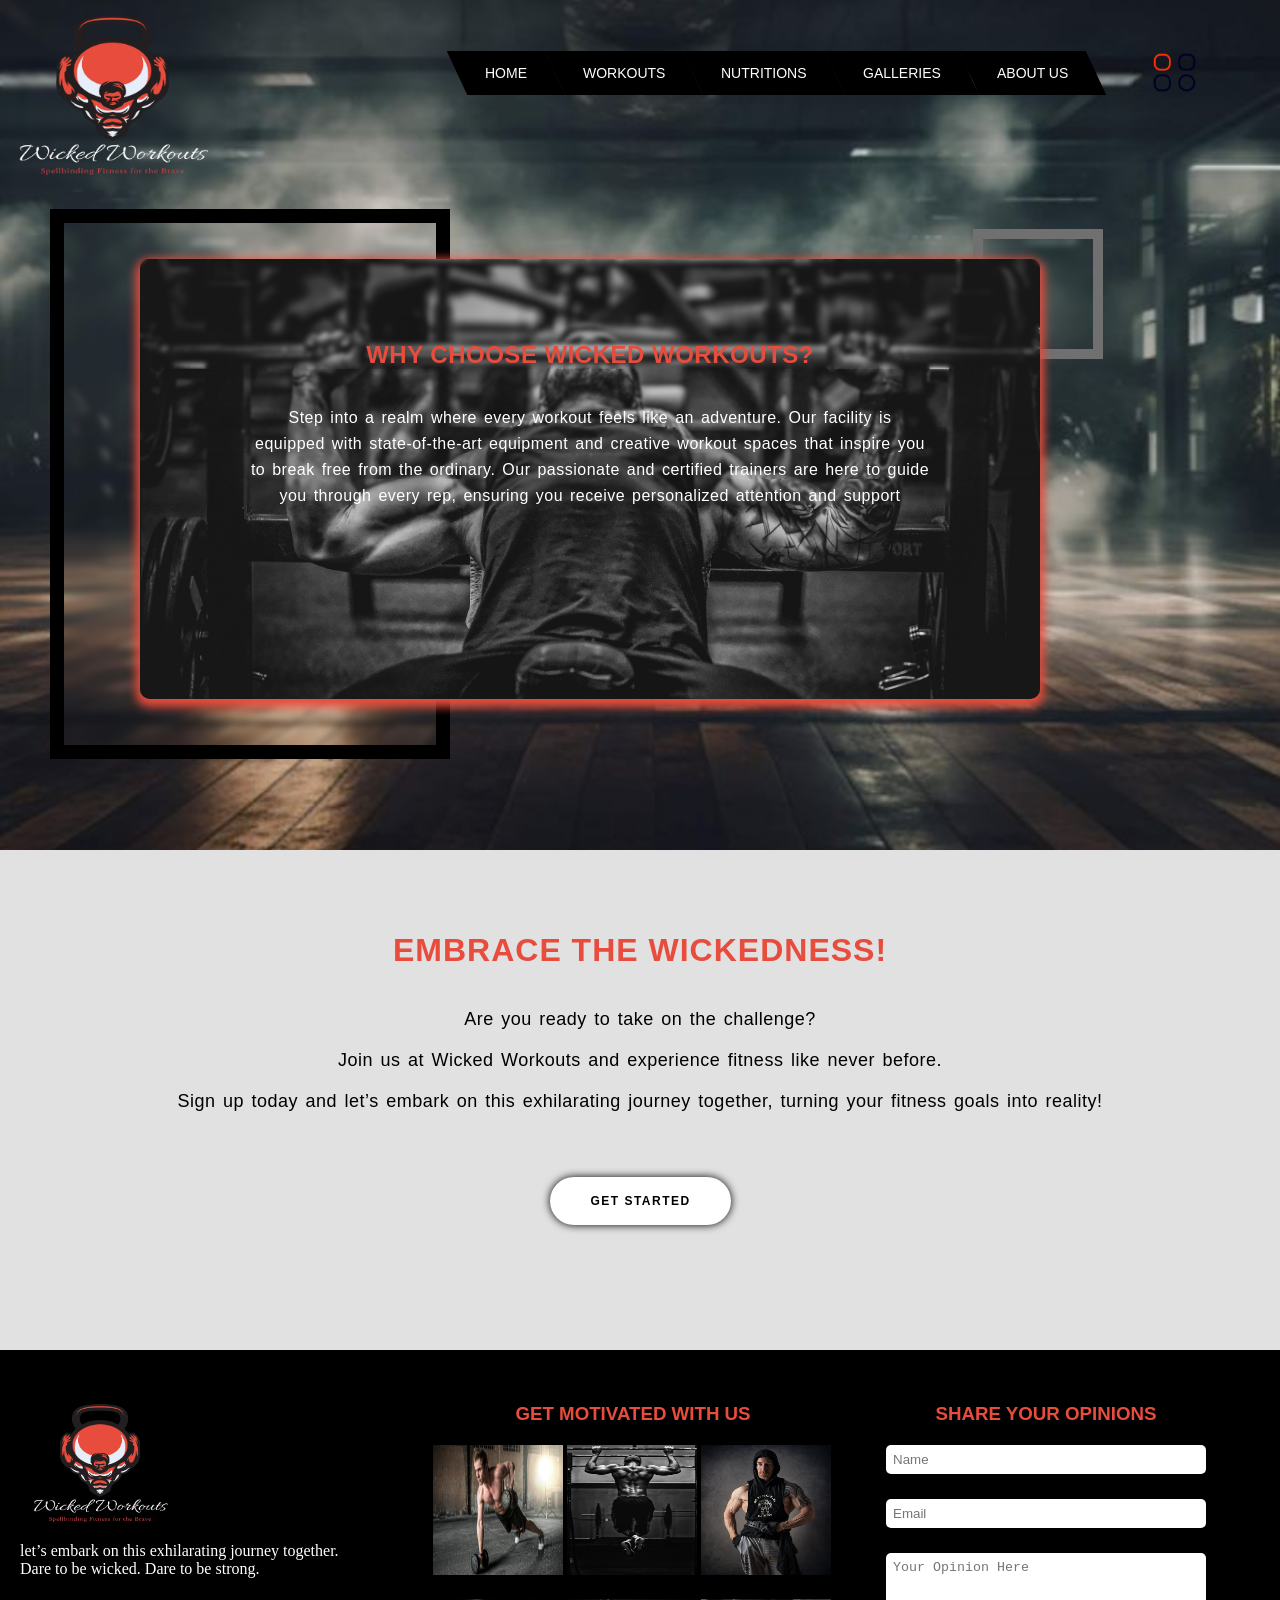
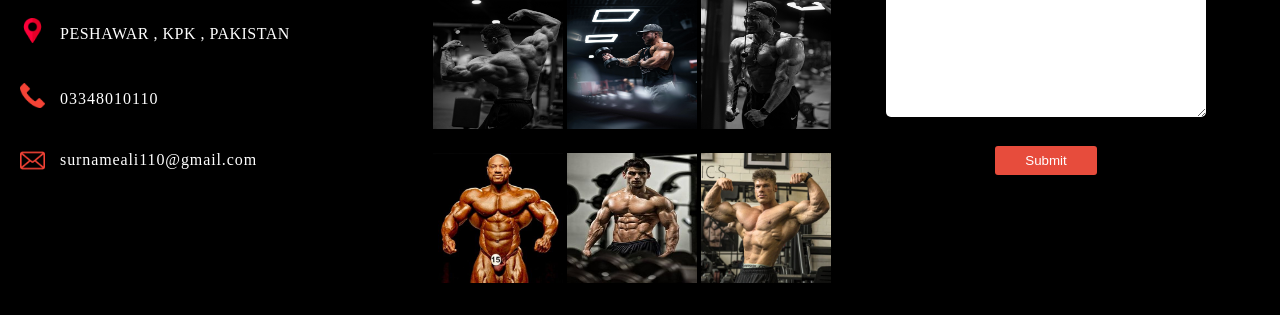
==== Aboutus.html @ acffe5d7 "assignment upload" ====
<!DOCTYPE html>
<html lang="en">
<head>
    <meta charset="UTF-8">
    <meta name="viewport" content="width=device-width, initial-scale=1.0">
    <title>Document</title>

    <a href="https://www.flaticon.com/free-icons/multimedia-option" 
    title="multimedia option icons"></a>

    <link rel="stylesheet" href="aboutstyle.css">

    <script src="jquery-3.7.1.min.js" ></script>

</head>
<body>

    <div class="main">

        <img class="menu-icon" src="images/menu-bar.png" alt="">

        <div class="logo"> 
            <img src="images/WEb LOGO.png" alt="">
            
        </div>


            <div class="containNav">
                    <nav>
                        <ul class=" menu nav-menu">
                            <li><a href="index.html">HOME</a></li>
                            <li><a href="#">WORKOUTS</a></li>
                            <li><a href="Nutrition.html">NUTRITIONS</a></li>
                            <li><a href="gallery.html">GALLERIES</a></li>
                            <li><a href="Aboutus.html">ABOUT US</a></li>
                        </ul>

                    </nav>

            </div>
            
    
            <div class="backbox">

            </div>

        <div class="backbox2"></div>

        <div class="mainbox">

            <h2>WHY CHOOSE WICKED WORKOUTS?</h2>
            <p class="p1" >Step into a realm where every workout feels like an adventure. Our facility is</p> 
            <p class="p2"> equipped with  state-of-the-art equipment and creative workout spaces that inspire you </p>
            <p class="p3">to break free from the ordinary. Our passionate and certified trainers are here to guide </p> 
             <p class="p4">you through every rep, ensuring you receive personalized attention and support</p>

        </div>

    </div>

    <div class="main2">
        <h1>EMBRACE THE WICKEDNESS!</h1>
        <p class="E1">Are you ready to take on the challenge?</p>
        <p class="E2">Join us at Wicked Workouts and experience fitness like never before.</p>
        <p class="E3">Sign up today and let’s embark on this exhilarating journey together, turning your fitness goals into reality!</p>
 
        <div class="btnbox"><a href="Signup.html"><button class="startbtn">GET STARTED</button></a></div>
    </div>
    <div class="aboutbox">

        <div class="about1">
            <img class="weblogo" src="images/WEb LOGO.png" alt="">
            <p class="logodec" >let’s embark on this exhilarating journey together.
                <br> Dare to be wicked. Dare to be strong.
            </p>
            <img class="location" src="images/placeholder.png" alt="">
            <p class="address" >PESHAWAR , KPK , PAKISTAN</p>

            <img class="call"  src="images/phone.png" alt="">
            <p class="phone" >03348010110</p>

            <img class="mail" src="images/email.png" alt="">
            <p class="email">surnameali110@gmail.com</p>
            
        </div>
        <div class="about2">
            <h3>GET MOTIVATED WITH US</h3>
            <img class="" src="images/gallery1 (1).jpg" alt="">
            <img src="images/gallery1 (2).jpg" alt="">
            <img src="images/gallery1 (3).jpg" alt="">
            <img src="images/gallery1 (4).jpg" alt="">
            <img src="images/gallery1 (5).jpg" alt="">
            <img src="images/gallery1 (6).jpg" alt="">
            <img src="images/gallery 8 (3).jpg" alt="">
            <img src="images/gallery9.jpg" alt="">
            <img src="images/gallery 8 (2).jpg" alt="">
            
        </div>
        <div class="about3">
            <h3>SHARE YOUR OPINIONS</h3>
            <input type="text" placeholder="Name">

            <input type="email" placeholder="Email">
            <textarea name="" id="" placeholder="Your Opinion Here" rows="10"></textarea>
             <a href="#"><button class="textsubmit">Submit</button></a>
        </div>

    </div>
</body>
<script>
$(document).ready(function(){

    $('.menu-icon').click(function(){
        $('.containNav').fadeToggle()
    });

})
</script>

</html>
---- aboutstyle.css ----
*{
    margin:0;
    padding: 0;
    box-sizing: border-box;

}

.main{
    width: 100%;
    height: 850px;
    /* background-color: #282828; */
    background-image: url(images/Fitness\ Health\ Background\ Gym\ Background\ Coach\ Back\ Ground\ Photo\ Overlays\ Backdrops\ Photography\ Health\ Poster\ -\ Etsy.jpg);
    background-position: center;
    background-repeat: no-repeat;
    background-size: cover;

}

    /* NAV BAR STARTS */
.logo img {
    width: 225px;
    height:190px;
    backdrop-filter:blur(3px) ;

}

.menu-icon  {
    margin-top: 50px;
    position: absolute;
    width: 45px;
    height: 45px;
    margin-left: 90%;
    backdrop-filter: blur(3px);
}

.menu-icon:hover {
    cursor: pointer;
    transition: 100ms;
    backdrop-filter: blur(3px);
}

    /* MENU */
.containNav{
    margin-top: -190px;
    margin-left: 420px;
    height: 100px;
    /* background-color: antiquewhite; */
    position: absolute;
    backdrop-filter: blur(1px);


}

.nav-menu:before,
.nav-menu:after{
    content: " ";
    display: table;
}

.nav-menu:after{
    clear: both;
}
.nav-menu{
    *zoom: 1;
}

nav{
    padding: 37px;
}
.menu{
    margin: 0;
    padding: 0;
    list-style: none;
}

.menu{
    margin: 10px auto;
    width: 800px;
    width: -moz -fit-content;
    width: -webkit-fit-content;
    width: fit-content;
}

.menu > li {
    background: #000;
    float: left;
    position: relative;
    transform: skewX(25deg);
}

.menu a {
    display: block;
    color: #fff;
    text-transform: uppercase;
    text-decoration: none;
    font-family: Arial, Helvetica;
    font-size: 14px;
}

.menu li:hover{
    background: #e74c3c;
}

.menu > li > a {
    transform: skewX(-25deg);
    padding: 1em 2em;
}

    /* NAV BAR ENDS */

    /* BACKGROUND BOXES STARTS */
.backbox{
    width: 400px;
    height: 550px;
    border: 14px solid ;
    /* background-color: bisque; */
    margin-left: 50px;
    margin-top: 15px;
    border-color:#000;
    backdrop-filter: blur(3px);
}
.backbox2{
    width: 130px;
    height: 130px;
    border: 10px solid ;
    margin-left: 76%;
    margin-top: -530px;
    border-color: rgb(112, 112, 112);
    backdrop-filter: blur(3px);
}

.mainbox{
    width: 900px;
    height: 440px;
    /* background-color: bisque; */
    background-image: url(images/man-7847247_1920.jpg);
    box-sizing: border-box;
    background-position: center;
    outline-width: 4px solid ;
    outline-color: #fff;
    background-size: cover;
    margin-left: 140px;
    margin-top: -100px;
    border-radius: 10px;
    box-shadow: #e74c3c 0px 4px 10px 4px;
    backdrop-filter: blur(3px);


}



.mainbox h2 {
    color: #e74c3c;
    font-family: Arial, Helvetica;
    text-align: center;
    padding-top: 82px;
    font-weight: bolder;
    backdrop-filter: blur(2px);
    letter-spacing: .5px;
    
}
.p1 {
    color: #fff;
    font-family: Arial, Helvetica;
    text-align: center;   
    padding-top: 40px;
    word-spacing: 2px;
    backdrop-filter: blur(1px);
    letter-spacing: .5px;
   
}
.p2 {
    color: #fff;
    font-family: Arial, Helvetica;
    text-align: center;   
    padding-top: 8px;
    word-spacing: 2px;
    backdrop-filter: blur(1px);
    letter-spacing: .5px;
}
.p3 {
    color: #fff;
    font-family: Arial, Helvetica;
    text-align: center;   
    padding-top: 8px;
    word-spacing: 2px;
    backdrop-filter: blur(1px);
    letter-spacing: .5px;
}
.p4 {
    color: #fff;
    font-family: Arial, Helvetica;
    text-align: center;   
    padding-top: 8px;
    word-spacing: 2px;
    backdrop-filter: blur(1px);
    letter-spacing: .5px;
}
    /* BACKGROUND BOXES ENDS */

    /* pages2 STARTS */
.main2 {
    width: 100%;
    height: 500px;
    background-color: rgb(225, 225, 225)
}

.main2 h1 {
    color: #e74c3c;
    font-family: Arial, Helvetica;
    text-align: center;
    padding-top: 82px;
    font-weight: bolder;
    /* backdrop-filter: blur(1.5px); */
    letter-spacing: 1px;
}
.E1 {
    /* color: #fff; */
    font-family: Arial, Helvetica;
    font-size: 18px;
    text-align: center;   
    padding-top: 40px;
    word-spacing: 2px;
    backdrop-filter: blur(1px);
    letter-spacing: .5px;
}
.E2 {
    /* color: #fff; */
    font-family: Arial, Helvetica;
    font-size: 18px;
    text-align: center;   
    padding-top: 20px;
    word-spacing: 2px;
    backdrop-filter: blur(1px);
    letter-spacing: .5px;
}
.E3 {
    /* color: #fff; */
    font-family: Arial, Helvetica;
    font-size: 18px;
    text-align: center;   
    padding-top: 20px;
    word-spacing: 2px;
    backdrop-filter: blur(1px);
    letter-spacing: .5px;
}

.startbtn{
    margin-top: 65px;
    margin-left: 43%;
    padding: 17px 40px;
    border-radius: 50px;
    border: 0;
    background-color: #fff;
    box-shadow: #000 0 0 8px;
    letter-spacing: 1.5px;
    text-transform: uppercase;
    font-size: 12px;
    font-weight: bold;
    transition: all .5s ease;

}
.startbtn:hover{
    letter-spacing: 3px;
    background-color: #e74c3c;
    color: #000;
    box-shadow: #e74c3c 0px 7px 29px 0px;
}
.startbtn:active {
    letter-spacing: 3px;
    background-color: #e74c3c;
    color: #000;
    background-color: #e74c3c 0px 0px 0px 0px;
    transform: translateY(10px);
    transition: 100ms;
}

    /* PAGE2 ENDS */

    /* ABOUT STARTS */

.aboutbox{
    margin-top: 0;
    width: 100%;
    height: 565px;
    background-color: #000;
    display: flex;
    gap: 13px;
    align-items: center;
}
.about1{
    width: 400px;
    height: 500px;
    margin-left: 10px;
    /* background-color: #f3bfb9; */
}

.weblogo{
    width: 160px;
    height: 140px;
    margin-top: 10px;
    margin-left: 10px;
}

.logodec{
    padding-top: 5px;
    padding-left: 10px;
    color: #fff;
}
.location{
    width: 25px;
    height: 25px;
    margin-top: 40px;
    margin-left: 10px;
}
.address{
    margin-top: -22px;
    margin-left: 50px;
    letter-spacing: .5px;
    color: #fff;
}

.call{
    width: 25px;
    height: 25px;
    margin-top: 40px;
    margin-left: 10px;
}

.phone{
    margin-top: -22px;
    margin-left: 50px;
    letter-spacing: 1px;
    color: #fff;
}

.mail{
    width: 25px;
    height: 25px;
    margin-top: 40px;
    margin-left: 10px;
}
.email{
    margin-top: -26px;
    margin-left: 50px;
    letter-spacing: .9px;
    color: #fff;
    
}
.email:hover {
    cursor: pointer;
    font-size:18px;
    text-decoration: underline;
    color: #e74c3c;
    transition: 270ms;
}

.about2{

    width: 400px;
    height: 500px;
    margin-left: 10px;
    /* background-color: #f3bfb9; */
    
}
.about2 h3 {
    padding-top: 20px;
    font-family: Arial, Helvetica;
    text-align: center;
    color: #e74c3c;
}

.about2 img {
    margin-top:20px;
    width: 130px;
    height: 130px;
    background-position: center;
    border-image-width: 3px;
    align-items: center;
}
.about2 img:hover {
    cursor: pointer;
    box-shadow: 0 2px 3px  #e74c3c;
}
.about3{
    width: 400px;
    height: 500px;
    text-align: center;
    

}
.about3 h3{
    font-family: Arial, Helvetica;
    margin-top: 20px;
    color: #e74c3c;

}
.about3 input, textarea {
    width: 80%;
    padding: 7px;
    margin-top: 20px;
    margin: 5px 0 ;
    margin-top: 20px;
    border-radius: 5px;
    border: none;
    border: none;
    outline: none;

}
.about3 input:hover {
    transition: 250ms;
    box-shadow: 2px 2px 3px #e74c3c;

}
.textsubmit{
    border: none;
    border-radius: 3px;
    margin-top: 20px;
    background-color: #e74c3c;
    padding: 7px 30px;
    color: #fff;
    font-family: Arial, Helvetica;
}
.textsubmit:hover {
    font-size: medium;
    cursor: pointer;
    letter-spacing: .7px;
    box-shadow: 3px 3px 6px #ee6252;
    transition: 250ms;
}
/* ABOUT ENDS */
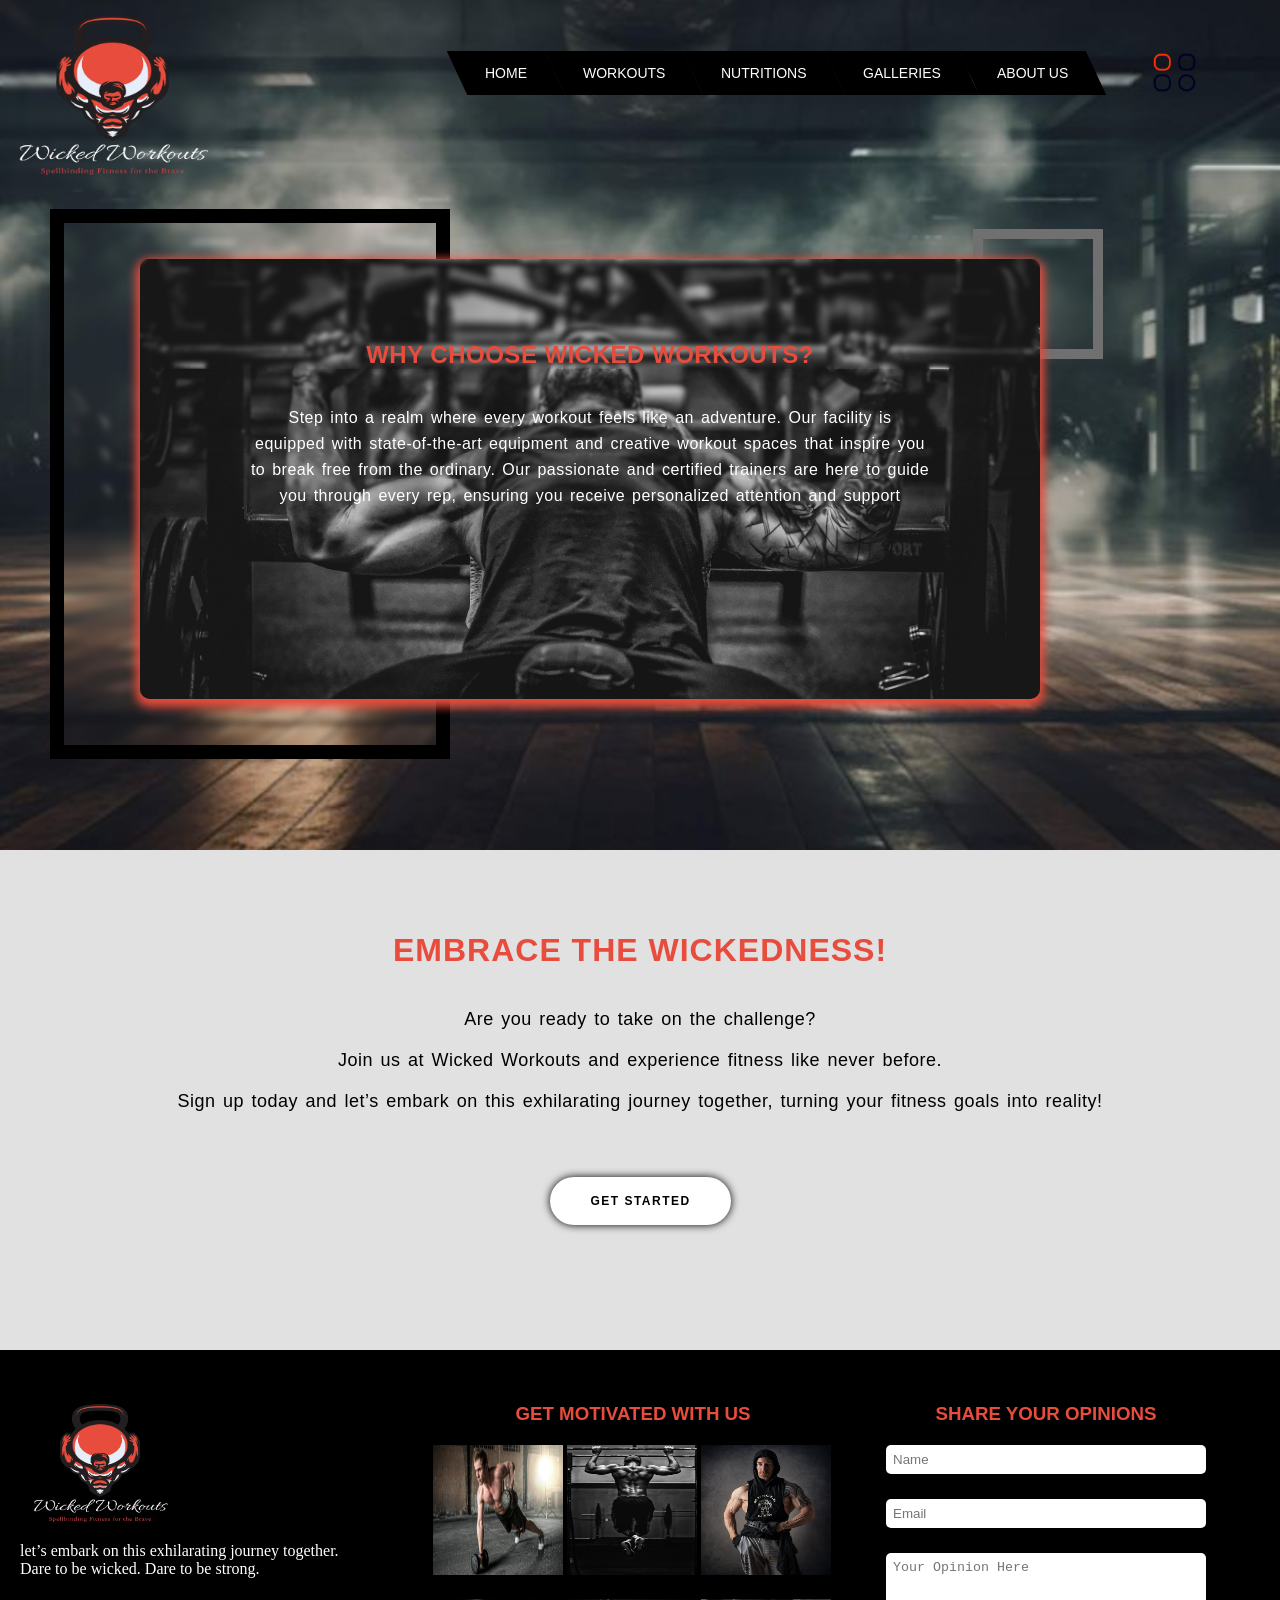
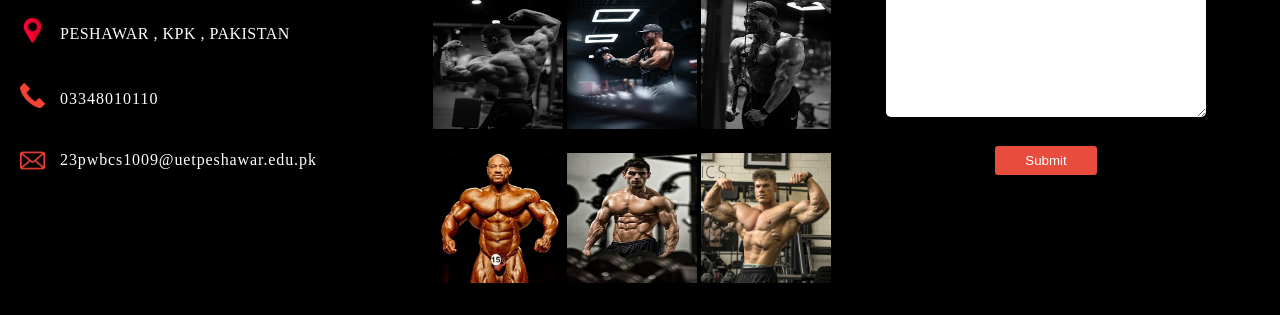
==== commit 24efd284: "edit" ====
--- a/Aboutus.html
+++ b/Aboutus.html
@@ -80,7 +80,7 @@
             <p class="phone" >03348010110</p>
 
             <img class="mail" src="images/email.png" alt="">
-            <p class="email">surnameali110@gmail.com</p>
+            <p class="email">23pwbcs1009@uetpeshawar.edu.pk</p>
             
         </div>
         <div class="about2">
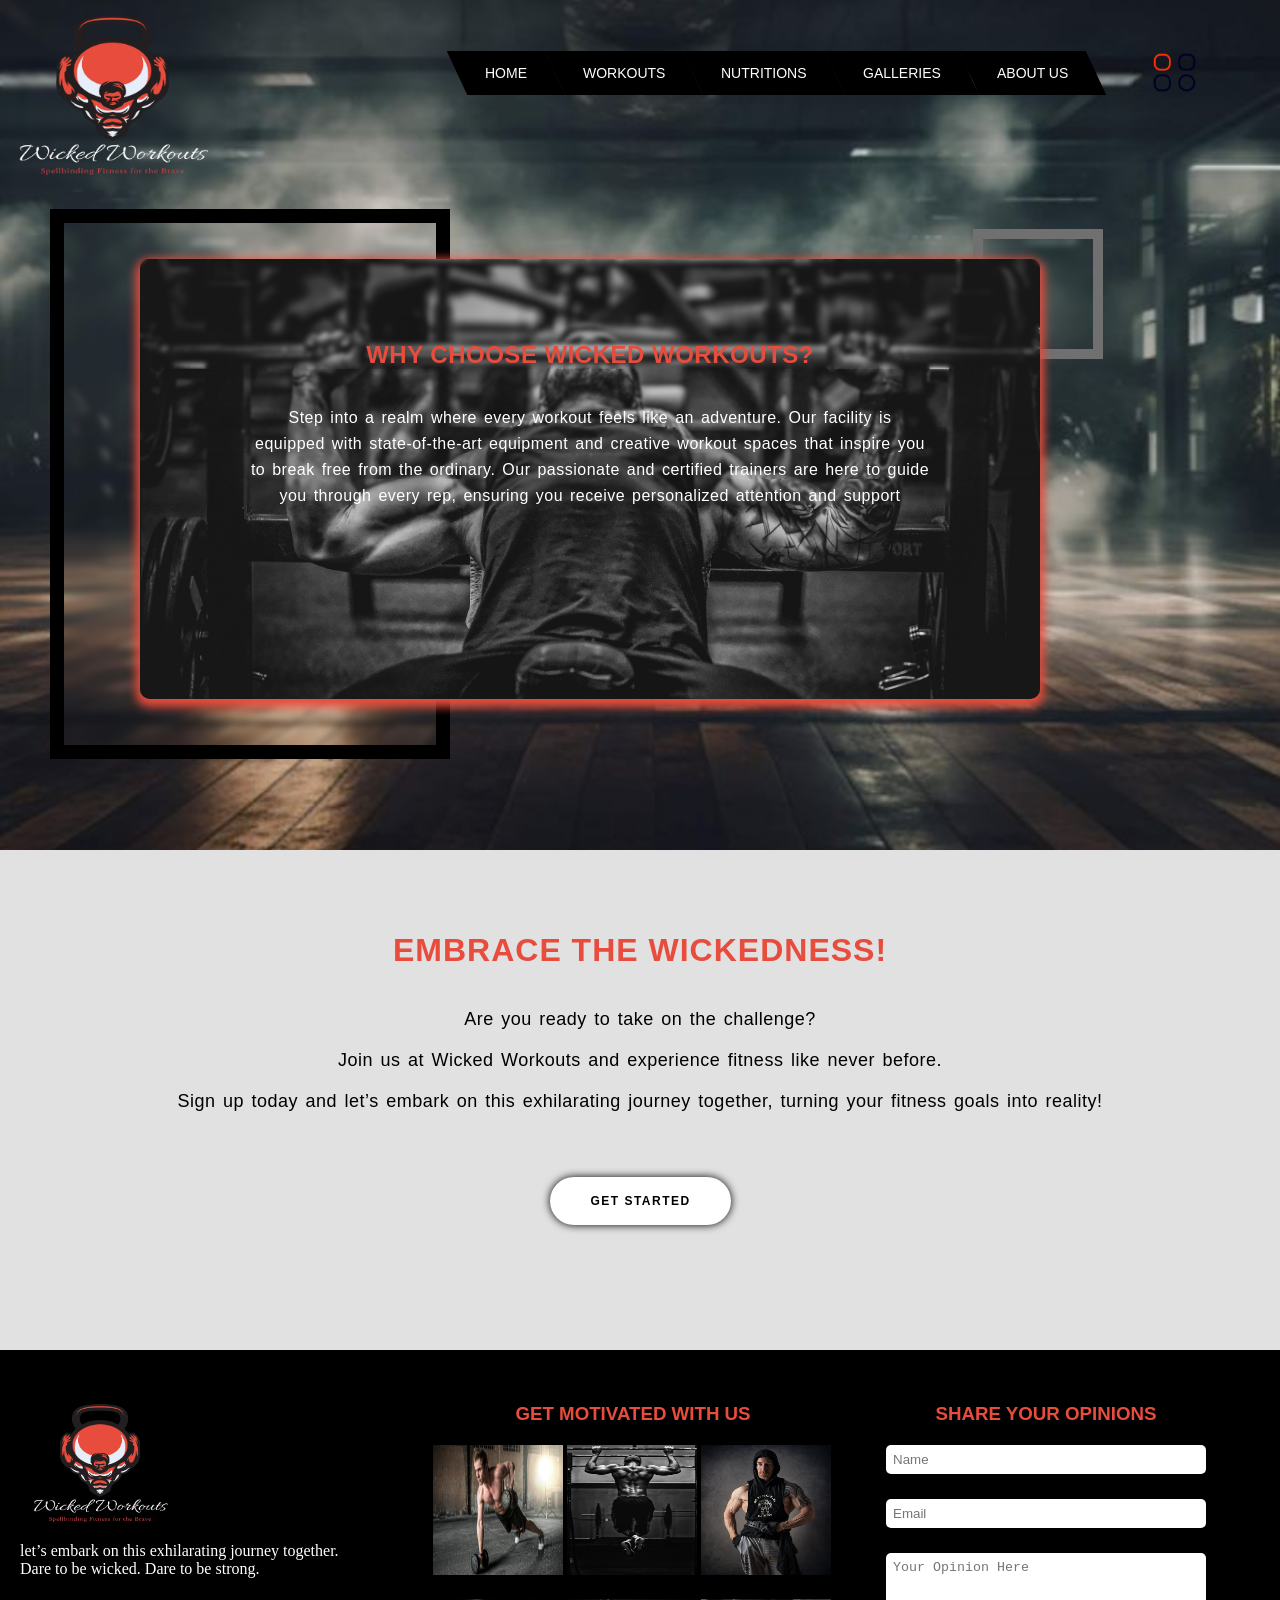
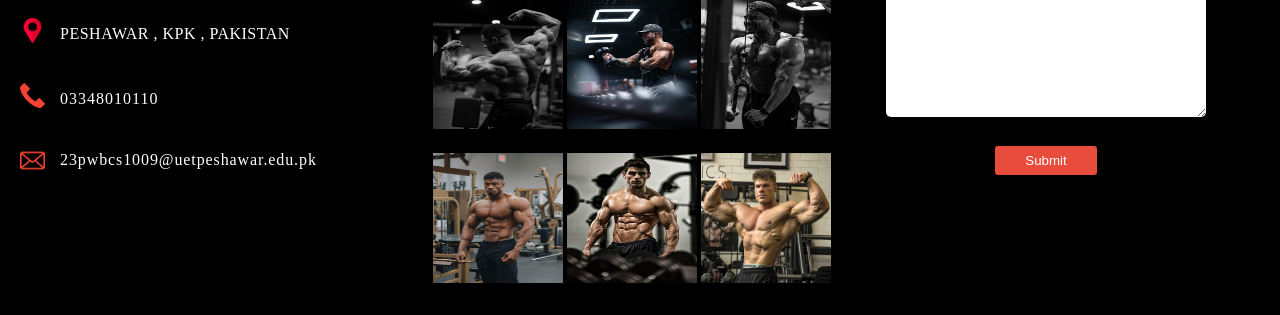
==== commit 16d798de: "edit" ====
--- a/Aboutus.html
+++ b/Aboutus.html
@@ -91,7 +91,7 @@
             <img src="images/gallery1 (4).jpg" alt="">
             <img src="images/gallery1 (5).jpg" alt="">
             <img src="images/gallery1 (6).jpg" alt="">
-            <img src="images/gallery 8 (3).jpg" alt="">
+            <img src="images/gallery8.jpg" alt="">
             <img src="images/gallery9.jpg" alt="">
             <img src="images/gallery 8 (2).jpg" alt="">
             
